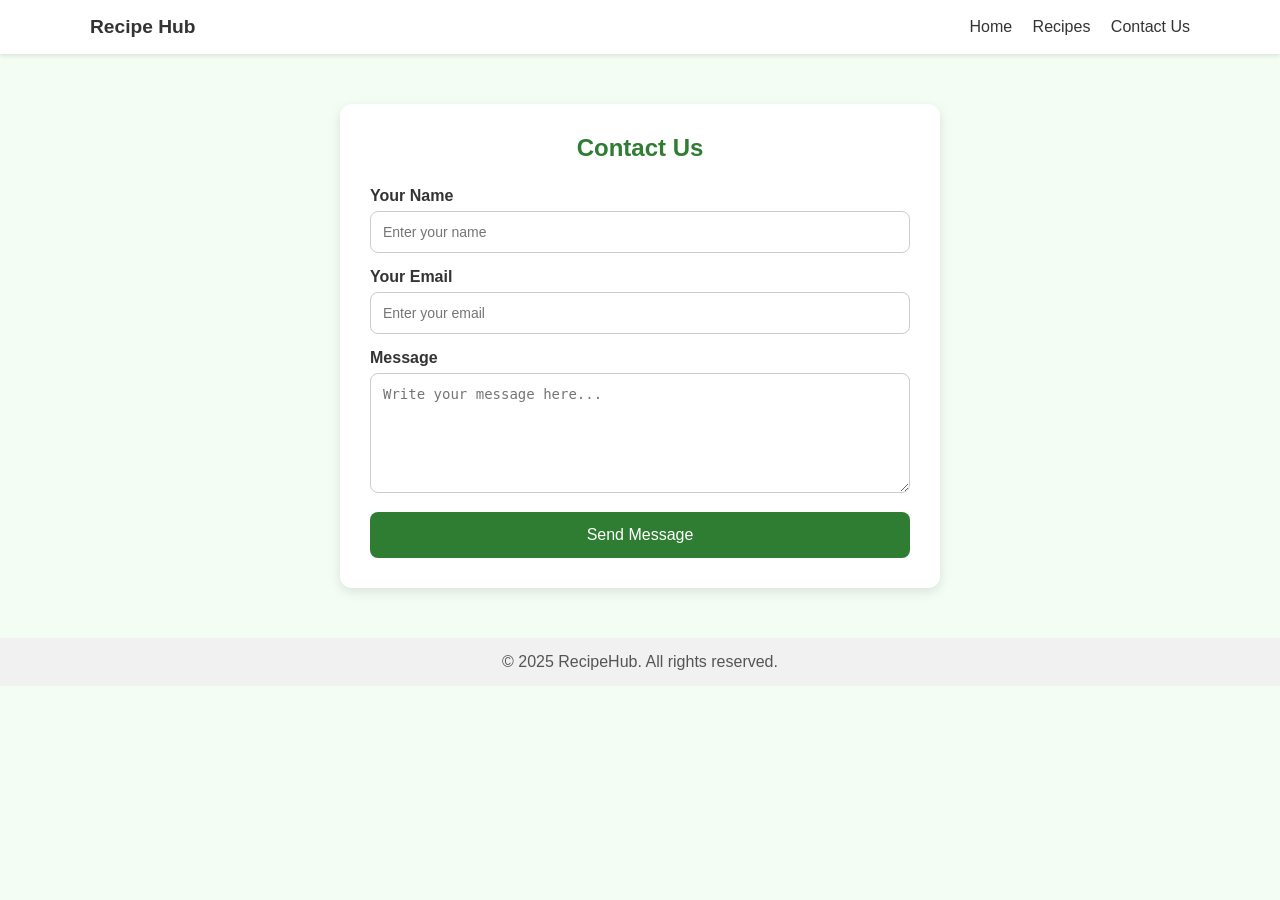
==== contact us.html @ 1e486d34 "Files added" ====
<!DOCTYPE html>
<html lang="en">
<head>
  <meta charset="UTF-8">
  <title>RecipeHub - Contact Us</title>
  <style>
    * {
  margin: 0;
  padding: 0;
  box-sizing: border-box;
}
    body {
      font-family: Arial, Helvetica, sans-serif;
      color: #333;
      background: #f4fdf4;
      margin: 0;
      padding: 0;
      animation: fadeIn 1s ease-in;
    }

    @keyframes fadeIn {
      from { opacity: 0; }
      to { opacity: 1; }
    }

    header {
      background: #ffffff;
      box-shadow: 0 2px 4px rgba(0,0,0,0.1);
    }
   
    .container {
      width: 90%;
      max-width: 1100px;
     margin: auto;
    }

    .nav {
      display: flex;
      justify-content: space-between;
      align-items: center;
      padding: 1rem 0;
    }

    .nav a {
      margin-left: 1rem;
      text-decoration: none;
      color: #333;
      font-weight: 500;
    }
    .logo {
      font-size: 1.2rem;
      font-weight: bold;
    }
    
    .container1 {
      max-width: 600px;
      margin: 50px auto;
      background: white;
      padding: 30px;
      border-radius: 12px;
      box-shadow: 0 4px 12px rgba(0,0,0,0.1);
    }

    h2 {
      text-align: center;
      color: #2e7d32;
      margin-bottom: 25px;
    }

    label {
      display: block;
      margin-bottom: 6px;
      font-weight: bold;
      color: #333;
    }

    input, textarea {
      width: 100%;
      padding: 12px;
      margin-bottom: 15px;
      border-radius: 8px;
      border: 1px solid #ccc;
      font-size: 14px;
      box-sizing: border-box;
    }

    textarea {
      min-height: 120px;
      resize: vertical;
    }

    button {
      width: 100%;
      background: #2e7d32;
      color: white;
      padding: 14px;
      border: none;
      border-radius: 8px;
      font-size: 16px;
      cursor: pointer;
      transition: background 0.3s ease;
    }

    button:hover {
      background: #1b5e20;
    }

    .thank-you {
      display: none;
      text-align: center;
      padding: 20px;
      margin-top: 20px;
      background: #d4edda;
      border: 1px solid #c3e6cb;
      color: #155724;
      border-radius: 8px;
    }

    footer {
      text-align: center;
      padding: 15px;
      margin-top: 50px;
      background: #f1f1f1;
      color: #555;
    }
  </style>
</head>
<body>
 <header>
    <div class="container nav">
      <h1 class="logo">Recipe Hub</h1>
      <nav>
        <a href="home.html">Home</a>
        <a href="recipe.html">Recipes</a>
        <a href="contact us.html">Contact Us</a>
      </nav>
    </div>
  </header>

  <div class="container1">
    <h2>Contact Us</h2>
    <form id="contactForm">
      <label for="name">Your Name</label>
      <input type="text" id="name" name="name" placeholder="Enter your name" required pattern="[A-Za-z\s]{2,50}" title="Enter letters only">

      <label for="email">Your Email</label>
      <input type="email" id="email" name="email" placeholder="Enter your email" required>

      <label for="message">Message</label>
      <textarea id="message" name="message" placeholder="Write your message here..." required minlength="10"></textarea>

      <button type="submit">Send Message</button>
    </form>

    <div class="thank-you" id="thankYou">
      Thank you! Your message has been sent (simulated).
    </div>
  </div>

  <footer>
    &copy; 2025 RecipeHub. All rights reserved.
  </footer>

  <script>
    const form = document.getElementById('contactForm');
    const thankYou = document.getElementById('thankYou');

    form.addEventListener('submit', function(e) {
      e.preventDefault(); // prevent actual form submission

      // HTML5 validation check
      if (!form.checkValidity()) {
        form.reportValidity();
        return;
      }

      // Simulate sending email
      setTimeout(() => {
        thankYou.style.display = 'block';
        form.reset(); // clear the form
      }, 500); // delay to mimic sending
    });
  </script>
</body>
</html>
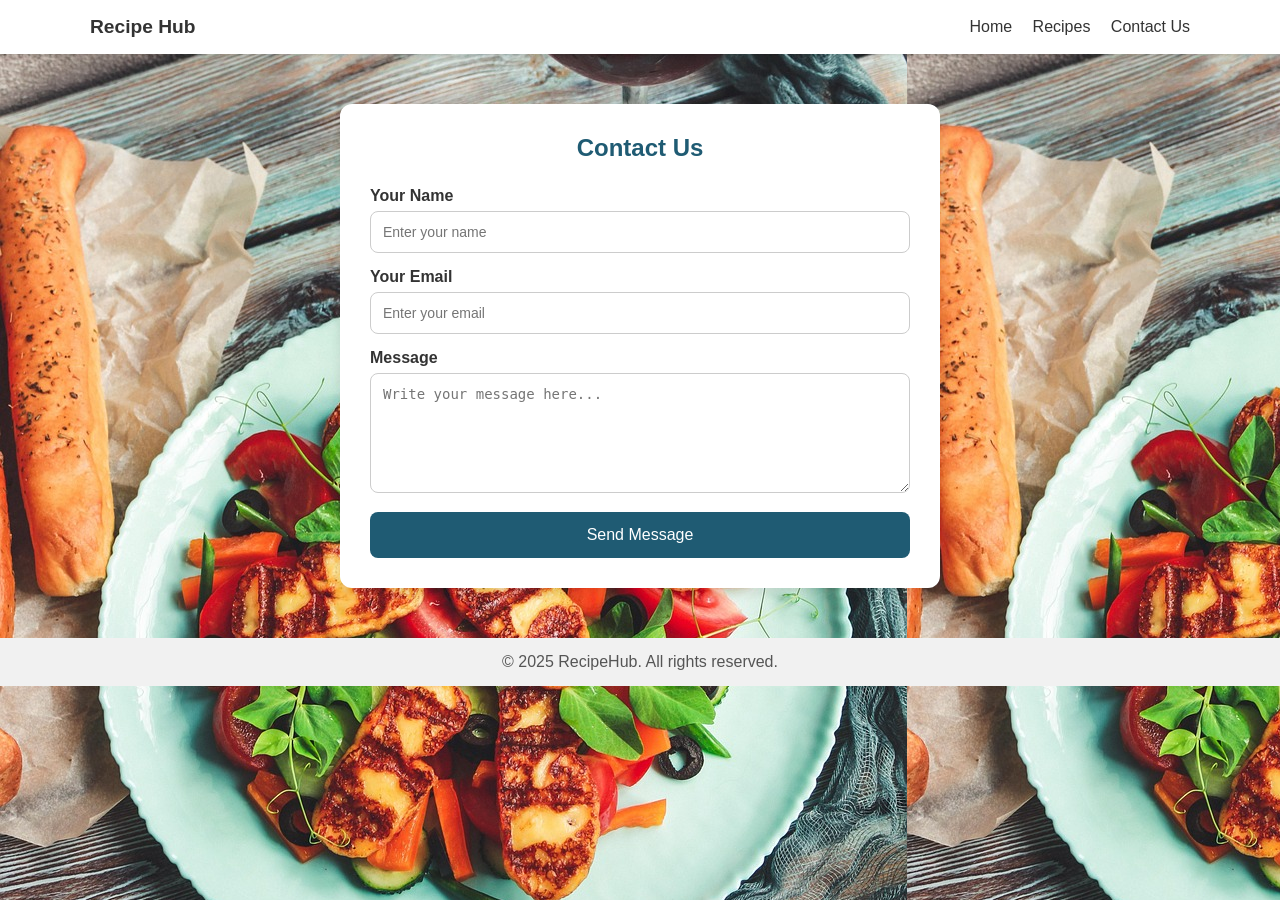
==== commit 5f395516: "files added" ====
--- a/contact us.html
+++ b/contact us.html
@@ -12,17 +12,10 @@
     body {
       font-family: Arial, Helvetica, sans-serif;
       color: #333;
-      background: #f4fdf4;
+      background-image: url('./Recipe Images/recipe-image-7.jpg');
       margin: 0;
       padding: 0;
-      animation: fadeIn 1s ease-in;
     }
-
-    @keyframes fadeIn {
-      from { opacity: 0; }
-      to { opacity: 1; }
-    }
-
     header {
       background: #ffffff;
       box-shadow: 0 2px 4px rgba(0,0,0,0.1);
@@ -63,7 +56,7 @@
 
     h2 {
       text-align: center;
-      color: #2e7d32;
+      color: #1f5b73;
       margin-bottom: 25px;
     }
 
@@ -91,7 +84,7 @@
 
     button {
       width: 100%;
-      background: #2e7d32;
+      background: #1f5b73;
       color: white;
       padding: 14px;
       border: none;
@@ -102,7 +95,7 @@
     }
 
     button:hover {
-      background: #1b5e20;
+      background: #013c53;
     }
 
     .thank-you {
